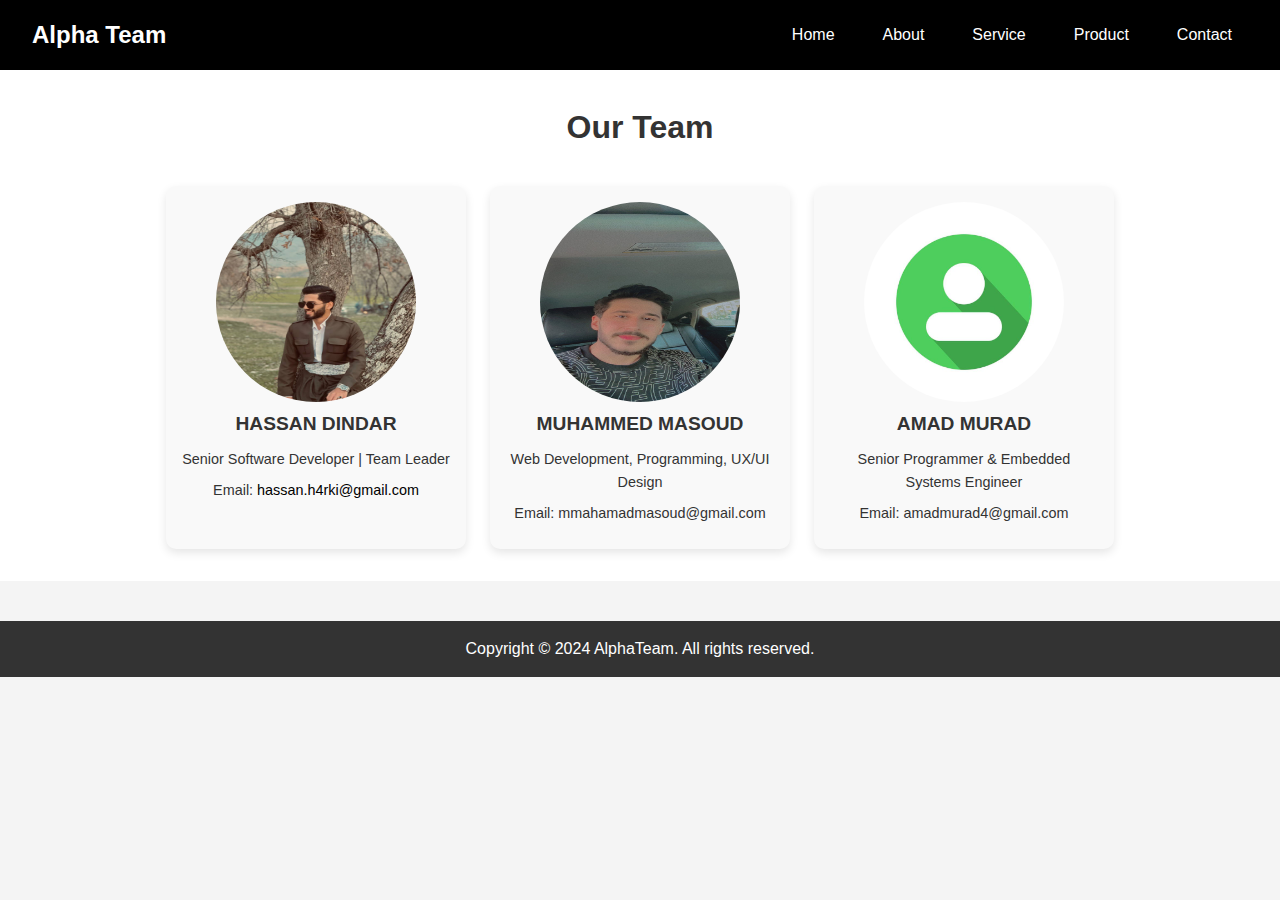
==== index2.html @ 168f90a7 "Add files via upload" ====
<!DOCTYPE html>
<html lang="en">
<head>
    <meta charset="UTF-8">
    <meta name="viewport" content="width=device-width, initial-scale=1.0">
    <title>Alpha Team - Team</title>
    <link rel="stylesheet" href="amad.css">
</head>
<body>
    <header>
        <nav>
            <h2>Alpha Team</h2>
            <ul>
                <li><a href="index.html">Home</a></li>
                <li><a href="index2.html">About</a></li>
                <li><a href="service.html">Service</a></li>
                <li><a href="product.html">Product</a></li>
                <li><a href="contact.html">Contact</a></li>
            </ul>
        </nav>
    </header>

    <main>
        <section class="team">
            <h2>Our Team</h2>
            <div class="team-container">
                <div class="team-member">
                    <img class="hassan_img" src="CA13177E-70B7-4917-94E1-D5B4850CED3A.JPG" alt="Hassan Dindar" width="200px" height="200px">
                    <h3>HASSAN DINDAR</h3>
                    <p>Senior Software Developer | Team Leader</p>
                    <p>Email:
                        <a href="https://mail.google.com/mail/u/0/#inbox">hassan.h4rki@gmail.com</a>
                    </p>
                </div>
                <div class="team-member">
                    <img class="muhammed_img" src="/IMG_1966.JPG" alt="Muhammed Masoud"  width="200px" height="200px">
                    <h3>MUHAMMED MASOUD</h3>
                    <p>Web Development, Programming, UX/UI Design</p>
                    <p>Email: mmahamadmasoud@gmail.com</p>
                </div>
                <div class="team-member">
                    <img class="amad_img" src="60070ed889df308cbe80253e8c36b3a3.jpg" alt="Amad Murad"  width="200px" height="200px">
                    <h3>AMAD MURAD</h3>
                    <p>Senior Programmer & Embedded Systems Engineer</p>
                    <p>Email: amadmurad4@gmail.com</p>
                </div>
            </div>
        </section>
    </main>

    <footer>
        <p>Copyright &copy; 2024 AlphaTeam. All rights reserved.</p>
    </footer>
</body>
</html>
---- amad.css ----
/* General Styles */
* {
    margin: 0;
    padding: 0;
    box-sizing: border-box;
}
h1
{
    color: #000;
}
body {
    font-family: 'Arial', sans-serif;
    color: #333;
    background-color: #f4f4f4;
    line-height: 1.6;
}
.hassan_imgg
{
    background-size: cover;
    border-image-width: auto;
    border-image: fill;
}
/* Navigation Bar */
header nav {
    background: #000;
    color: #fff;
    display: flex;
    justify-content: space-between;
    align-items: center;
    padding: 1rem 2rem;
}
header nav h2 {
    font-size: 1.5rem;
    font-weight: bold;
}
nav ul {
    list-style: none;
    display: flex;
    gap: 1rem;
}
nav ul li a {
    color: #fff;
    text-decoration: none;
    padding: 0.5rem 1rem;
    transition: background 0.3s, color 0.3s;
}
nav ul li a:hover {
    background: #f39c12;
    color: #000;
    border-radius: 5px;
}

/* Hero Section */
.hero {
    display: flex;
    align-items: center;
    justify-content: center;
    background: url('https://source.unsplash.com/1920x1080/?technology') no-repeat center center/cover;
    height: 90vh;
    color: #fff;
    text-align: center;
}
.hero-content {
    max-width: 600px;
}
.hero-content h1 {
    font-size: 2.5rem;
    margin-bottom: 1rem;
}
.hero-content .btn {
    background: #b00101;
    color: #fff;
    padding: 0.7rem 1.5rem;
    border-radius: 5px;
    text-decoration: none;
    font-size: 1rem;
    margin-top: 1rem;
    display: inline-block;
    transition: background 0.3s;
}
.hero-content .btn:hover {
    background: #e67e22;
}
.hero-img img {
    max-width: 100%;
    height: auto;
}

/* Team Section */
.team {
    text-align: center;
    padding: 2rem;
    background: #fff;
}
.team h2 {
    font-size: 2rem;
    margin-bottom: 2rem;
}
.team-container {
    display: flex;
    justify-content: center;
    gap: 1.5rem;
    flex-wrap: wrap;
}
.team-member {
    background: #f9f9f9;
    padding: 1rem;
    border-radius: 10px;
    text-align: center;
    box-shadow: 0 4px 10px rgba(0, 0, 0, 0.1);
    width: 300px;
}
.team-img {
    width: 100px;
    height: 100px;
    border-radius: 50%;
    margin-bottom: 1rem;
}
.team-member h3 {
    font-size: 1.2rem;
    margin-bottom: 0.5rem;
}
.team-member p {
    font-size: 0.9rem;
    margin-bottom: 0.5rem;
}

/* Footer */
footer {
    text-align: center;
    background: #000;
    color: #fff;
    padding: 1rem 0;
}
.muhammed_img , .hassan_img , .amad_img
{
    background-size: cover;
    border-radius: 500px;
    height: 200px;
    width: 200px;
}

/* General Body Styling */
body {
    font-family: Arial, sans-serif;
    margin: 0;
    padding: 0;
    background-color: #f4f4f4;
}

/* Navigation Styling */
nav {
    background-color: #333;
    padding: 15px;
    color: white;
    text-align: center;
}

/* Contact Us Section Styling */
.contact-us {
    display: flex;
    justify-content: space-between;
    margin: 40px auto;
    max-width: 1200px;
    padding: 0 15px;
}

.contact-info {
    width: 40%;
    background-color: #fff;
    padding: 20px;
    box-shadow: 0 2px 10px rgba(0, 0, 0, 0.1);
}

.contact-info h2 {
    color: #333;
    font-size: 28px;
    margin-bottom: 20px;
}

.contact-info p {
    color: #777;
    font-size: 16px;
    line-height: 1.5;
}

.contact-details {
    margin-top: 20px;
}

.contact-details div {
    margin-bottom: 15px;
}

.contact-details h3 {
    font-size: 18px;
    color: #333;
}

.contact-details p {
    color: #555;
    font-size: 16px;
}

/* Contact Form Styling */
.contact-form {
    width: 55%;
    background-color: #fff;
    padding: 20px;
    box-shadow: 0 2px 10px rgba(0, 0, 0, 0.1);
}

.contact-form h2 {
    color: #333;
    font-size: 28px;
    margin-bottom: 20px;
}

.contact-form .form-group {
    margin-bottom: 20px;
}

.contact-form label {
    font-size: 16px;
    color: #333;
}

.contact-form input, .contact-form textarea {
    width: 100%;
    padding: 12px;
    font-size: 16px;
    border: 1px solid #ccc;
    border-radius: 4px;
    margin-top: 5px;
}
.social-media img {
    width: 30px;
    height: auto;
    margin-right: 10px;  /* Space between icons */
    transition: transform 0.3s;
}
a{
    text-decoration: none;
    color: #000;
}
.tiktok , .instagram
{
    margin-left: 10px;
}
.tiktok , .instagram 
{
    margin-right: 15px;
}
.telegram , .whatsapp
{
    margin-right: 5px;
}

.social-media a:hover img {
    transform: scale(1.1);  /* Slightly enlarge on hover */
}

.contact-form textarea {
    resize: vertical;
}

.contact-form button {
    width: 100%;
    padding: 15px;
    background-color: #333;
    color: white;
    font-size: 18px;
    border: none;
    border-radius: 4px;
    cursor: pointer;
}

.contact-form button:hover {
    background-color: #555;
}
/* Footer Styling */
footer {
    background-color: #333;
    color: white;
    text-align: center;
    padding: 15px;
    margin-top: 40px;
}
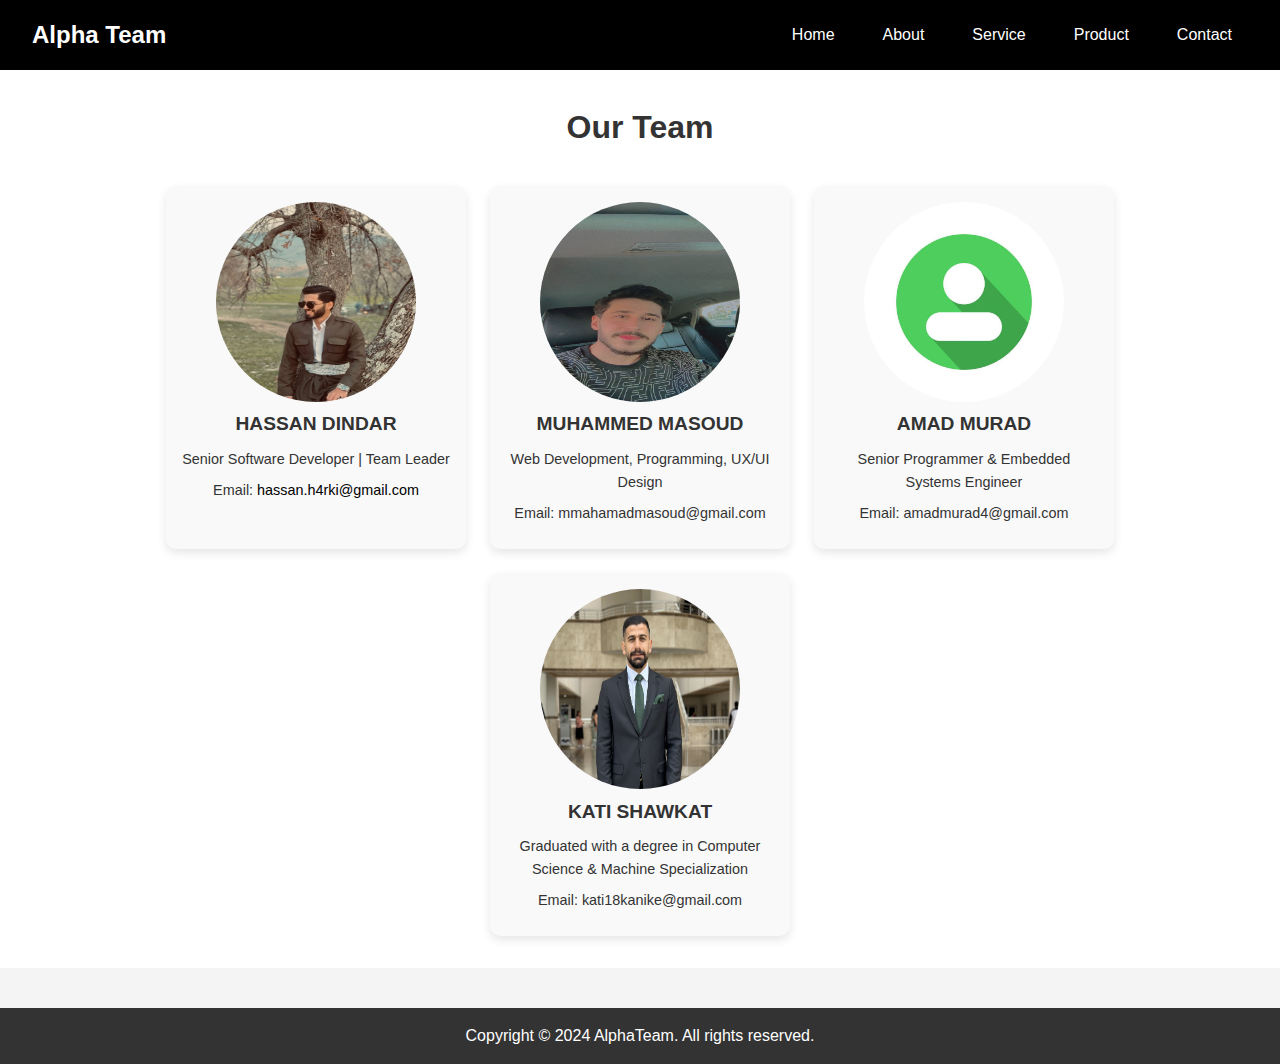
==== commit 8edc06ee: "Add files via upload" ====
--- a/index2.html
+++ b/index2.html
@@ -33,6 +33,7 @@
                     </p>
                 </div>
                 <div class="team-member">
+                    <div class="h1"></div>
                     <img class="muhammed_img" src="/IMG_1966.JPG" alt="Muhammed Masoud"  width="200px" height="200px">
                     <h3>MUHAMMED MASOUD</h3>
                     <p>Web Development, Programming, UX/UI Design</p>
@@ -44,6 +45,12 @@
                     <p>Senior Programmer & Embedded Systems Engineer</p>
                     <p>Email: amadmurad4@gmail.com</p>
                 </div>
+                <div class="team-member">
+                    <img class="amad_img" src="Screenshot 2024-12-09 213931.png" alt="Kati Shawkat"  width="200px" height="200px">
+                    <h3>KATI SHAWKAT</h3>
+                    <p>Graduated with a degree in Computer Science & Machine Specialization</p>
+                    <p>Email: kati18kanike@gmail.com</p>
+                </div>
             </div>
         </section>
     </main>
